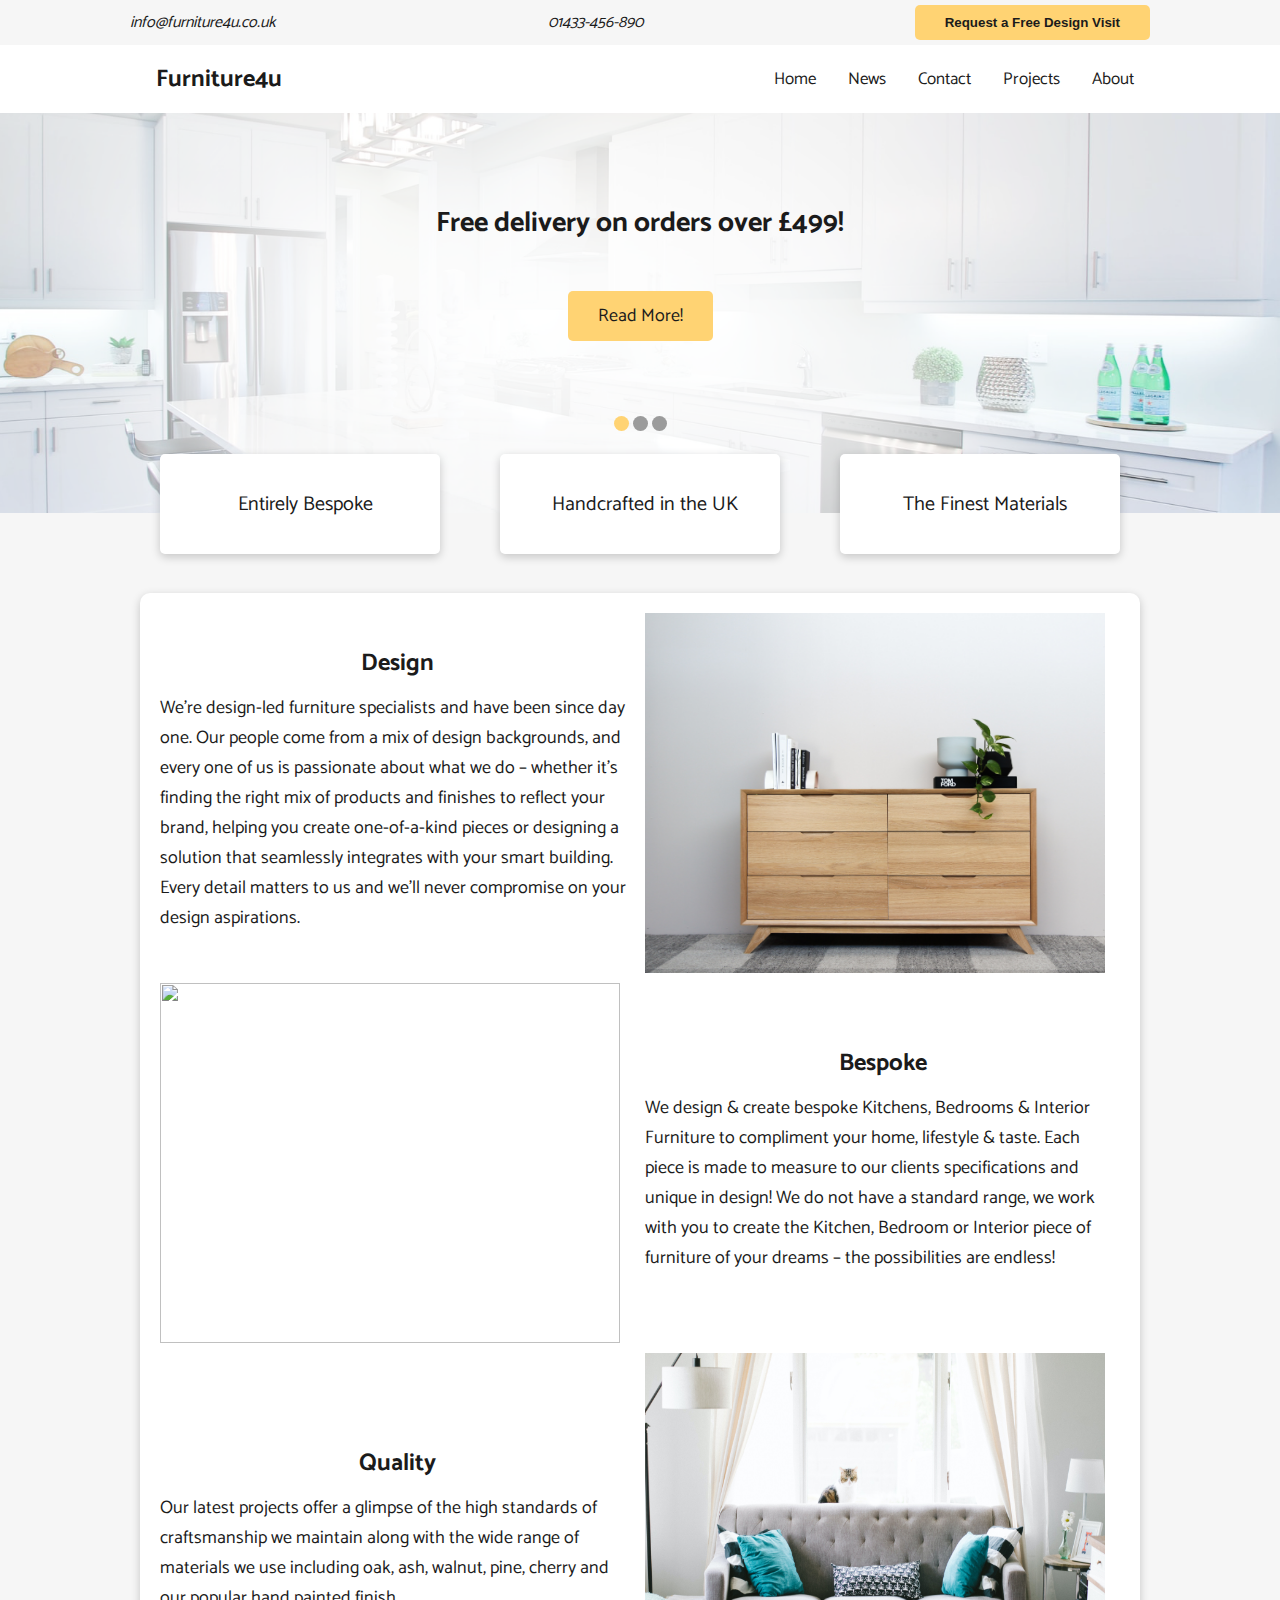
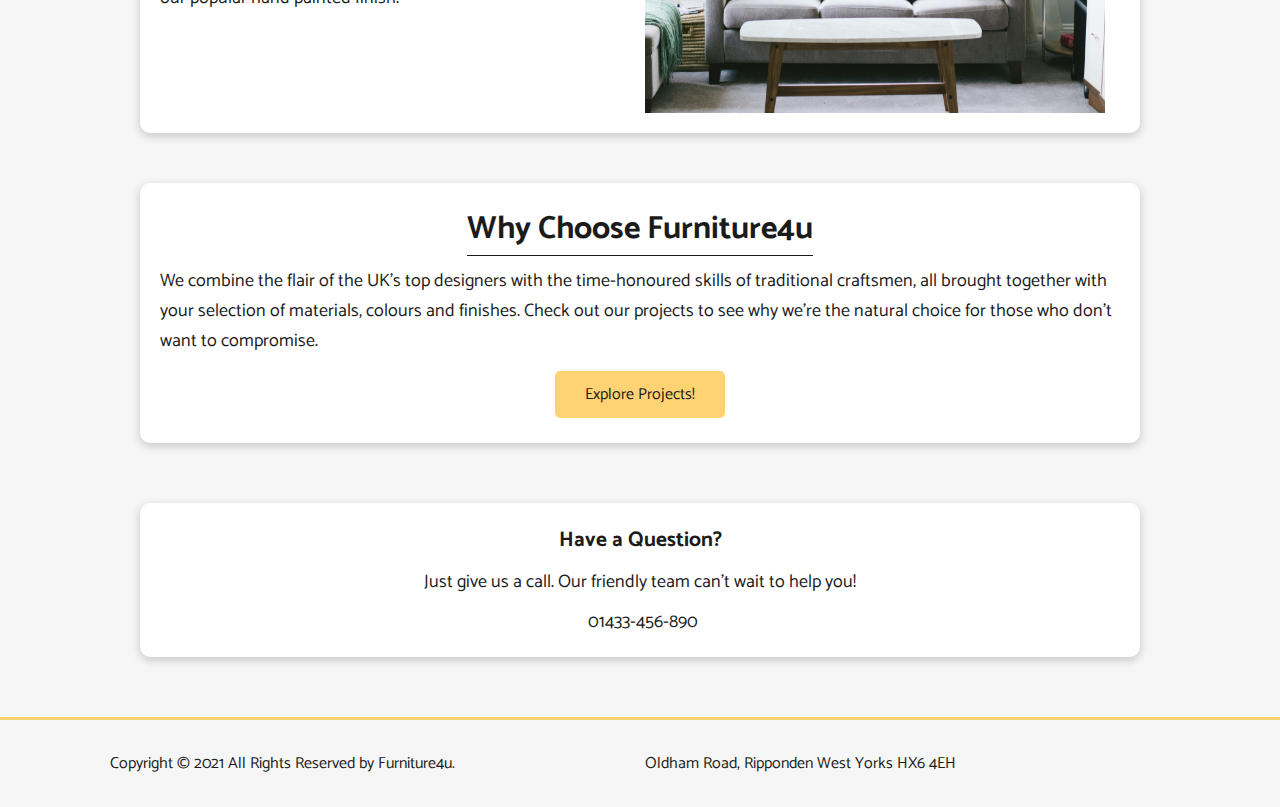
==== index.html @ b1f2aee6 "initial commit" ====
<!DOCTYPE html>
<html lang="en">
<head>
  <meta charset="UTF-8">
  <link rel="stylesheet" href="assets/css/style.css">
  <link rel="stylesheet" href="https://cdnjs.cloudflare.com/ajax/libs/font-awesome/5.15.1/css/all.min.css"
    integrity="sha512-+4zCK9k+qNFUR5X+cKL9EIR+ZOhtIloNl9GIKS57V1MyNsYpYcUrUeQc9vNfzsWfV28IaLL3i96P9sdNyeRssA=="
    crossorigin="anonymous" />
  <meta http-equiv="X-UA-Compatible" content="IE=edge">
  <meta name="viewport" content="width=device-width, initial-scale=1.0">
  <title>Home - Page</title>
</head>
<body>
  <!-- Header -->
  <header id="">
    <div class="subheader">
      <ul class="container flex">
        <li id="email"><i class="fas fa-envelope"><a href="mailto:info@furniture4u.co.uk"> info@furniture4u.co.uk</a></i></li>
        <li><i class="fas fa-phone"><a href="tel:01433-456-890"> 01433-456-890</a></i></li>
        <li><button id="modalBtn" class="btn">Request a Free Design Visit</button></li>
      </ul>
    <!-- Modal -->
    <div class="modal" id="requestVisit">
      <div class="modal-content">
        <span class="closeBtn" id="closeBtn">&times;</span>
          <h1 class="flex">Request a Design Visit</h1>
          <p>Please complete your details below. A member of our team will then be in touch to arrange a suitable time
             to speak to you. Alternatively call us on 01433-456-890.</p>
          <br>
          <form action="action_page.php">
          
            <label for="fname">First Name</label>
            <input type="text" id="fname" name="firstname" placeholder="Your name...">
          
            <label for="lname">Last Name</label>
            <input type="text" id="lname" name="lastname" placeholder="Your last name...">

            <label for="postcode">Postcode</label>
            <input type="text" id="postcode" name="postcode" placeholder="Your postcode...">
          
            <label for="mobile">Mobile Number</label>
            <input type="text" id="mobile" name="mobile" placeholder="Please enter your number...">
          
            <label for="subject">Subject</label>
            <textarea id="subject" name="subject" placeholder="Any additional information..." style="height:70px"></textarea>
          
            <input type="submit" value="Submit">
        
          </form>
      </div>
    </div>
    <!-- Navbar -->
    </div>
    <div class="navbar" id="navbar">
      <div class="container flex">
        <div class="logo flex">
          <i class="fas fa-home orange"></i>
          <p>Furniture4u</p>
        </div>
        <button class="hamburger" id="hamburger">
          <i class="fa fa-bars"></i>
        </button>
        <nav class="topnav" id="topnav">
          <a href="index.html">Home</a>
          <a href="news.html">News</a>
          <a href="contact.html">Contact</a>
          <div class="dropdown">
            <button class="dropbtn">Projects
              <i class="fa fa-caret-down"></i>
            </button>
            <div class="dropdown-content">
              <a href="kitchens.html">Kitchens</a>
              <a href="#">Bedrooms</a>
            </div>
          </div>
          <a href="about.html">About</a>
        </nav>
      </div>
    </div>
  </header>

<!-- Intro -->
  <div class="intro flex column">
    <div class="container slideshow">  

      <div class="mySlides fade text flex column">
        <h1>Free delivery on orders over £499!</h1>
        <a href="#" class="btn">Read More!</a>
      </div>
      <div class="mySlides fade text flex column">
        <h1>Extended 24 months guarantee on any product!</h1>
        <a href="#" class="btn">Read More!</a>
      </div>
      <div class="mySlides fade text flex column">
        <h1>Subscribe to our newsletter and get 10% discount!</h1>
        <a href="#" class="btn">Read More!</a>
      </div>
    </div>
    <div class="dots">
      <span class="dot"></span>
      <span class="dot"></span>
      <span class="dot"></span>
    </div>
    <div class="consultation flex" >
      <div class="consultation-item flex">
        <i class="fas fa-pencil-ruler orange"></i>
        <p>Entirely Bespoke</p>
      </div>
      <div class="consultation-item flex">
        <i class="far fa-flag orange"></i>
        <p>Handcrafted in the UK</p>
      </div>
      <div class="consultation-item flex">
        <i class="far fa-thumbs-up orange"></i>
        <p>The Finest Materials</p>
      </div>
    </div>    
  </div>

<!-- Main -->
  <section class="main">
    <div class="container">
      <div class="grid card">
        <div class="flex column" style="grid-area: item-1">
          <h2>Design</h2>
          <p>We’re design-led furniture specialists and have been since day one. Our people come from a mix of design backgrounds,
          and every one of us is passionate about what we do – whether it’s finding the right mix of products and finishes to
          reflect your brand, helping you create one-of-a-kind pieces or designing a solution that seamlessly integrates with your
          smart building. Every detail matters to us and we’ll never compromise on your design aspirations.</p>
        </div>
        <img style="grid-area: item-2" src="/assets/images/img1.jpg">
        <img style="grid-area: item-3" src="/assets/images/img2.jpg">
        <div class="flex column" style="grid-area: item-4">
          <h2>Bespoke</h2>
          <p>We design & create bespoke Kitchens, Bedrooms & Interior Furniture to compliment your home, lifestyle & taste. Each
          piece is made to measure to our clients specifications and unique in design! We do not have a standard range, we work
          with you to create the Kitchen, Bedroom or Interior piece of furniture of your dreams – the possibilities are endless!</p>
        </div>
        <div class="flex column" style="grid-area: item-5">
          <h2>Quality</h2>
          <p>Our latest projects offer a glimpse of the high standards of craftsmanship we maintain along with the wide range of
          materials we use including oak, ash, walnut, pine, cherry and our popular hand painted finish.</p>
        </div>
        <img style="grid-area: item-6" src="/assets/images/img3.jpg">
      </div>

      <div class="container flex column card">
        <h1>Why Choose Furniture4u</h1>
        <p>We combine the flair of the UK’s top designers with the time-honoured
          skills of traditional craftsmen, all brought together with your selection of materials, colours and finishes. Check
          out our projects
          to see why we're the natural choice for those who don’t want to compromise.</p>
        <a href="#" class="btn">Explore Projects!</a>
      </div>
    </div>
  </section>

<!-- Question -->
  <footer>    
    <div class="container">
      <div class="question card flex column">
        <h3>Have a Question?</h3>
        <p>Just give us a call. Our friendly team can't wait to help you!</p>
        <div class="flex">
          <i class="fas fa-phone orange"></i>
          <a href="tel:01433-456-890">01433-456-890</a>
        </div>
      </div> 
    </div>
    <div class="footer-main">
      <div class="container">
        <p class="copyright-text">Copyright &copy; 2021 All Rights Reserved by Furniture4u.</p>
        <div class="footer-address flex">
          <i class="fas fa-map-marker-alt"></i>
          <p>Oldham Road, Ripponden West Yorks HX6 4EH</p>
        </div>
        <ul class="social-icons flex">
          <li><a class="facebook" href="#"><i class="fab fa-facebook-square"></i></i></a></li>
          <li><a class="twitter" href="#"><i class="fab fa-twitter"></i></a></li>
          <li><a class="instagram" href="#"><i class="fab fa-instagram-square"></i></i></a></li>
        </ul>
      </div>
    </div>
  </footer>

  <script src="assets/js/scripts.js"></script>
</body>
</html>
---- assets/css/style.css ----
@import url("https://fonts.googleapis.com/css2?family=Catamaran:wght@300&family=Roboto+Mono&display=swap");

:root {
  --primary-color: #f6f6f6;
  --white-color: rgb(255, 255, 255);
  --dark-color: rgb(27, 27, 27);
  --orange-color: rgb(255, 211, 115);
}

* {
  box-sizing: border-box;
  padding: 0;
  margin: 0;
}

body {
  font-family: "Catamaran", sans-serif, "Roboto Mono", monospace;
  /* font-family: "Roboto Mono", monospace; */
  color: var(--dark-color);
  /* line-height: 16px; */
}

*,
*:before,
*:after {
  box-sizing: border-box;
}

ul {
  list-style-type: none;
}

a {
  text-decoration: none;
  color: var(--dark-color);
}

p {
  margin: 10px 0;
}

img {
  width: 100%;
}

/* =================Header================= */
header .subheader {
  background-color: var(--primary-color);
  color: var(--dark-color);
  padding: 5px 15px;
}

.subheader .container.flex {
  justify-content: space-between;
}

.subheader .btn {
  margin: 0px;
  color: var(--dark-color);
  font-weight: 600;
}

/* Modal */

.modal {
  display: none;
  position: fixed;
  z-index: 1;
  left: 0;
  top: 0;
  height: 100%;
  width: 100%;
  overflow: auto;
  background-color: rgba(0, 0, 0, 0.5);
}

.modal-content {
  position: relative;
  background-color: var(--primary-color);
  margin: 20% auto;
  padding: 20px;
  width: 60%;
  box-shadow: 0 5px 8px 0 rgba(0, 0, 0, 0.2), 0 7px 20px 0 rgba(0, 0, 0, 0.3);
  animation-name: modalOpen;
  animation-duration: 0.8s;
}

.modal-content h1 {
  border-bottom: 3px solid var(--orange-color);
}

.closeBtn {
  position: absolute;
  color: var(--dark-color);
  float: right;
  font-size: 30px;
  top: 5px;
  right: 20px;
}

.closeBtn:hover,
.closeBtn:focus {
  color: #000;
  cursor: pointer;
  font-weight: 600;
}

input[type="text"],
select,
textarea {
  width: 100%;
  padding: 12px;
  border: 1px solid #ccc;
  border-radius: 4px;
  box-sizing: border-box;
  margin-top: 6px;
  margin-bottom: 16px;
  resize: vertical;
}

input[type="submit"] {
  background-color: var(--orange-color);
  color: var(--dark-color);
  padding: 12px 20px;
  border: none;
  border-radius: 4px;
  cursor: pointer;
}

input[type="submit"]:hover {
  background-color: rgb(255, 189, 91);
}

@keyframes modalOpen {
  from {
    opacity: 0;
  }
  to {
    opacity: 1;
  }
}

/* =================Navbar================= */
.navbar {
  background-color: var(--white-color);
  text-align: center;
}
.logo {
  font-size: 24px;
  font-weight: 700;
  padding: 0 16px;
}

.logo i {
  margin-right: 10px;
}

.navbar .container.flex {
  justify-content: space-between;
}

.hamburger {
  background: none;
  display: none;
  border: 0px;
  color: var(--light-color);
  font-size: 20px;
  cursor: pointer;
  padding-right: 10px;
}

.topnav {
  display: flex;
  overflow: hidden;
}

.navbar a {
  color: var(--light-color);
  display: block;
}

.navbar .flex {
  position: relative;
  justify-content: space-between;
  flex-wrap: wrap;
}

.topnav a {
  float: left;
  display: block;
  padding: 20px 16px;
  font-size: 17px;
  color: var(--dark-color);
}

.dropdown {
  float: left;
  overflow: hidden;
}

.dropdown .dropbtn {
  font-size: 17px;
  border: none;
  outline: none;
  padding: 20px 16px;
  color: var(--dark-color);
  background-color: inherit;
  font-family: inherit;
  margin: 0;
}

.dropdown-content {
  display: none;
  position: absolute;
  background-color: var(--primary-color);
  color: var(--dark-color);
  min-width: 160px;
  box-shadow: 0px 8px 16px 0px rgba(0, 0, 0, 0.2);
  z-index: 1;
}

.dropdown-content a {
  float: none;
  color: black;
  padding: 12px 16px;
  text-decoration: none;
  display: block;
  text-align: left;
}

.topnav a:hover,
.dropdown:hover .dropbtn {
  background-color: var(--orange-color);
}

.dropdown-content a:hover {
  background-color: rgb(255, 189, 91);
}

.dropdown:hover .dropdown-content {
  display: block;
}

/* The sticky class is added to the navbar with JS when it reaches its scroll position */
.sticky {
  position: fixed;
  top: 0;
  width: 100%;
  z-index: 1;
}

/* Add some top padding to the page content to prevent sudden quick movement (as the navigation bar gets a new position at the top of the page (position:fixed and top:0) */
.sticky + .content {
  padding-top: 60px;
}

/* =================Intro================= */

.intro {
  display: flex;
  justify-content: center;
  width: 100%;
  /* height: 100vh; */
  height: 400px;
  position: relative;
  background: url("../images/furniture4u.png") center no-repeat;
  -webkit-background-size: cover;
  background-size: cover;
}

.mySlides {
  margin-top: 20px;
  display: none;
}

.mySlides .btn {
  font-size: 18px;
}

.mySlides h1 {
  font-size: 28px;
  margin-bottom: 40px;
  color: var(--dark-color);
}

/* Slideshow container */
.container.slideshow {
  position: relative;
  margin: 100px;
}

/* Caption text */
.text {
  color: var(--dark-color);
  font-size: 24px;
  padding: 8px 12px;
  bottom: 8px;
  text-align: center;
  justify-content: center;
}

/* The dots/bullets/indicators */
.dots {
  position: absolute;
  display: flex;
  padding-top: 220px;
}
.dot {
  height: 15px;
  width: 15px;
  margin: 0 2px;
  background-color: #9b9b9b;
  border-radius: 50%;
  display: inline-block;
  transition: background-color 0.6s ease;
}

.active {
  background-color: var(--orange-color);
}

/* Fading animation */
.fade {
  -webkit-animation-name: fade;
  -webkit-animation-duration: 1.5s;
  animation-name: fade;
  animation-duration: 1.5s;
}

@-webkit-keyframes fade {
  from {
    opacity: 0.4;
  }
  to {
    opacity: 1;
  }
}

@keyframes fade {
  from {
    opacity: 0.4;
  }
  to {
    opacity: 1;
  }
}

.consultation.flex .consultation-item {
  /* background-color: var(--primary-color); */
  background: var(--white-color);
  width: 280px;
  height: 100px;
  margin: 0px 30px;
  border-radius: 5px;
  box-shadow: 0 3px 10px rgba(0, 0, 0, 0.2);
  font-size: 20px;
}

.consultation.flex .consultation-item i {
  margin-right: 10px;
}

/* Main */
.main {
  background: var(--primary-color);
  padding: 70px 0px;
}

.main h1 {
  border-bottom: 1px solid var(--dark-color);
}

.main p {
  font-size: 18px;
}

.main img {
  width: 460px;
  height: 360px;
}

.main .container.flex.column {
  margin-top: 50px;
}

.main .grid {
  grid-template-columns: repeat(2, 1fr);
  grid-template-areas:
    "item-1 item-2"
    "item-3 item-4"
    "item-5 item-6";
}

/* Footer */
footer {
  background: var(--primary-color);
  padding-top: 0px;
}

footer .container {
  padding-bottom: 50px;
}
.question.card {
  font-size: 18px;
  margin-top: -20px;
}

footer .orange {
  margin-right: 5px;
}

.footer-main {
  background: var(--primary-color);
  border-top: 3px solid var(--orange-color);
  font-size: 16px;
}

.footer-main .container {
  display: flex;
  justify-content: space-between;
  padding: 20px;
}

.social-icons a {
  color: var(--dark-color);
  font-size: 24px;
  margin-left: 10px;
}

.footer-address i {
  color: var(--dark-color);
  margin-right: 5px;
}
/* =================Contact================= */
.secondary {
  background: var(--primary-color);
}

.secondary .container {
  padding: 60px 0px;
}
/* =================About================= */
.secondary .about-img {
  max-height: 600px;
  border-radius: 10px;
}
/* =================Projects================= */

.proj-p {
  max-width: 600px;
  text-align: center;
  margin: auto;
  padding: 20px;
}
/* =================Utilities================= */
.container {
  max-width: 1100px;
  margin: 0 auto;
  padding: 0px 40px;
}

.flex {
  display: flex;
  justify-content: center;
  align-items: center;
}

.column {
  flex-direction: column;
}

.grid {
  display: grid;
  gap: 10px;
  grid-template-columns: repeat(2, 1fr);
  justify-content: center;
  align-items: center;
}

.card {
  background-color: var(--white-color);
  color: var(--dark-color);
  border-radius: 10px;
  box-shadow: 0 3px 10px rgba(0, 0, 0, 0.2);
  padding: 20px;
  margin: 10px;
}

.btn {
  display: inline-block;
  padding: 10px 30px;
  cursor: pointer;
  background: var(--orange-color);
  color: var(--dark-color);
  border: none;
  border-radius: 5px;
  margin: 5px 0px;
}

.btn:hover {
  transform: scale(0.98);
}

.orange {
  color: var(--orange-color);
}

.border-bot {
  border-bottom: 3px solid var(--orange-color);
}
/* ======================Small screens, laptops.====================== */
@media (max-width: 1024px) {
  .main .grid {
    grid-template-columns: repeat(1, 1fr);
    grid-template-areas:
      "item-1"
      "item-2"
      "item-4"
      "item-3"
      "item-5"
      "item-6";
  }
  .main img {
    width: 650px;
    justify-self: center;
  }

  .consultation.flex .consultation-item {
    background: var(--white-color);
    width: 230px;
    height: 80px;
    margin: 0px 10px;
    border-radius: 5px;
    box-shadow: 0 3px 10px rgba(0, 0, 0, 0.2);
    font-size: 20px;
  }
}

/* ==================Tablets and under=============== */
@media (max-width: 768px) {
  /* Navbar */

  .topnav {
    display: none;
    flex-direction: column;
    width: 100%;
  }

  .topnav.show {
    display: flex;
    align-items: flex-end;
    line-height: 5px;
  }

  .topnav.show .dropdown {
    line-height: 5px;
    padding: 5px;
  }

  .topnav.show .dropdown .dropbtn {
    line-height: 5px;
    padding: 5px;
    margin: 0px;
  }

  .hamburger {
    display: block;
  }

  #email {
    display: none;
  }

  .intro {
    display: none;
  }

  .main img {
    height: 260px;
    width: 350px;
    justify-self: center;
  }
}

/* ======================Mobiles====================== */
@media (max-width: 500px) {
  .container {
    padding: 0px 5px;
  }
  .subheader .btn {
    padding: 10px 8px;
    margin-left: 6px;
  }
  .main {
    background: var(--white-color);
  }
  .main .card {
    box-shadow: none;
  }
  footer {
    background: var(--white-color);
  }
  .contact-inner.flex {
    flex-direction: column;
  }
}
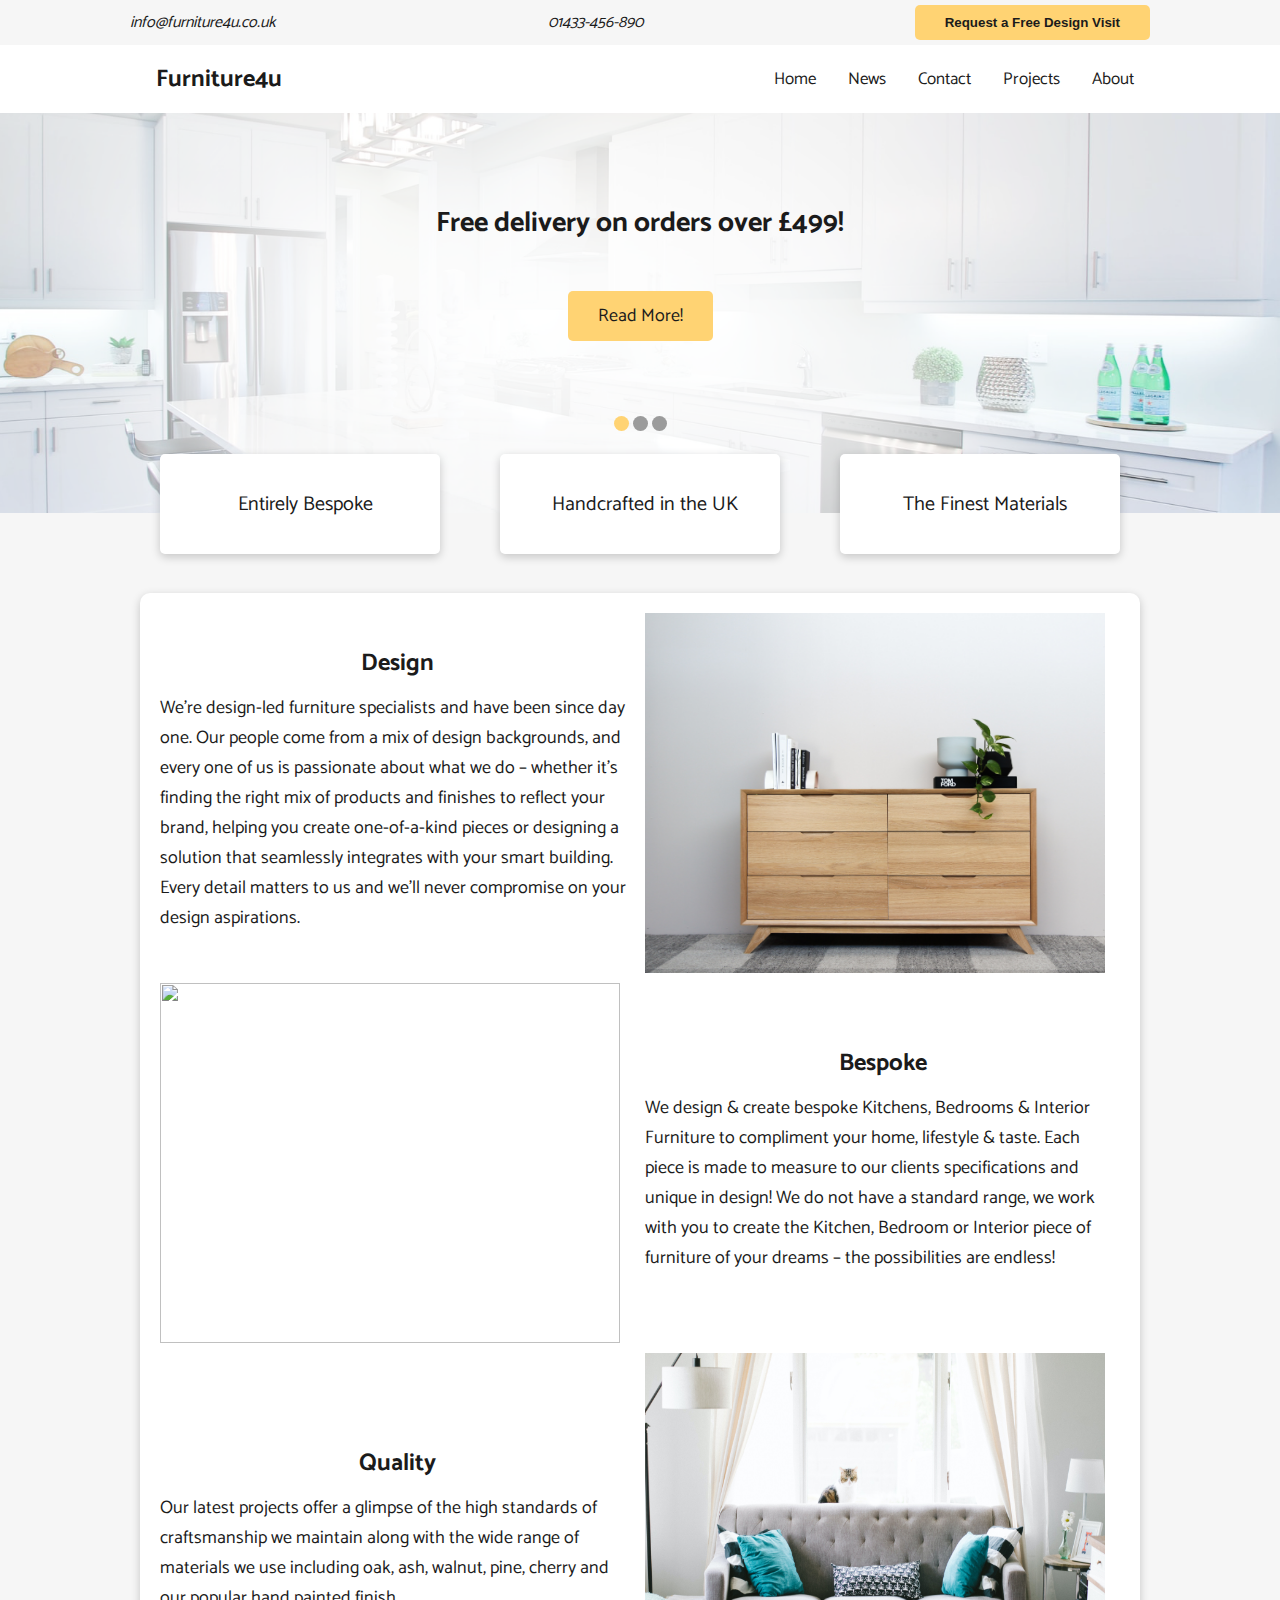
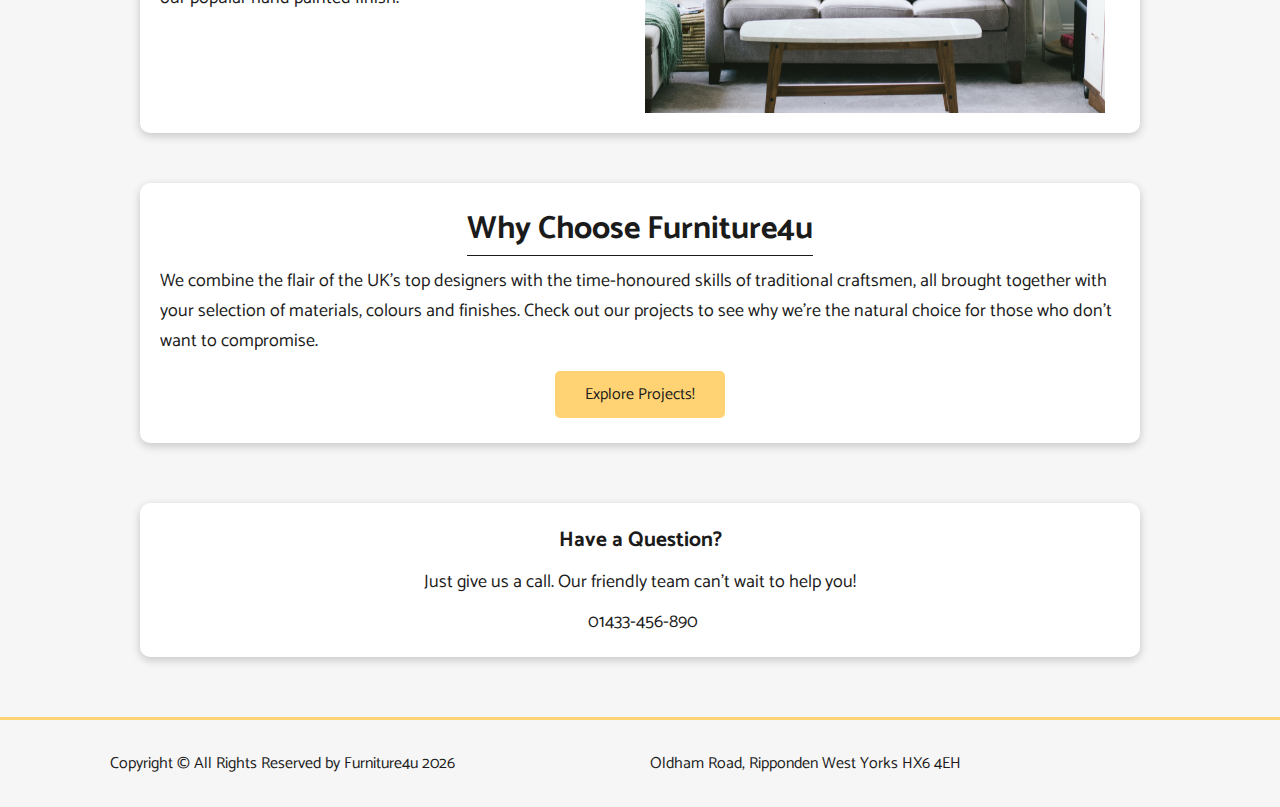
==== commit 19611497: "bedrooms added" ====
--- a/index.html
+++ b/index.html
@@ -70,7 +70,7 @@
             </button>
             <div class="dropdown-content">
               <a href="kitchens.html">Kitchens</a>
-              <a href="#">Bedrooms</a>
+              <a href="bedrooms.html">Bedrooms</a>
             </div>
           </div>
           <a href="about.html">About</a>
@@ -85,15 +85,15 @@
 
       <div class="mySlides fade text flex column">
         <h1>Free delivery on orders over £499!</h1>
-        <a href="#" class="btn">Read More!</a>
+        <a href="news.html" class="btn">Read More!</a>
       </div>
       <div class="mySlides fade text flex column">
         <h1>Extended 24 months guarantee on any product!</h1>
-        <a href="#" class="btn">Read More!</a>
+        <a href="news.html" class="btn">Read More!</a>
       </div>
       <div class="mySlides fade text flex column">
         <h1>Subscribe to our newsletter and get 10% discount!</h1>
-        <a href="#" class="btn">Read More!</a>
+        <a href="news.html" class="btn">Read More!</a>
       </div>
     </div>
     <div class="dots">
@@ -169,15 +169,15 @@
     </div>
     <div class="footer-main">
       <div class="container">
-        <p class="copyright-text">Copyright &copy; 2021 All Rights Reserved by Furniture4u.</p>
+        <p class="copyright-text" id="footerYear">Copyright &copy; All Rights Reserved by Furniture4u </p>
         <div class="footer-address flex">
           <i class="fas fa-map-marker-alt"></i>
           <p>Oldham Road, Ripponden West Yorks HX6 4EH</p>
         </div>
         <ul class="social-icons flex">
-          <li><a class="facebook" href="#"><i class="fab fa-facebook-square"></i></i></a></li>
-          <li><a class="twitter" href="#"><i class="fab fa-twitter"></i></a></li>
-          <li><a class="instagram" href="#"><i class="fab fa-instagram-square"></i></i></a></li>
+          <li><a class="facebook" href="https://www.facebook.com/"><i class="fab fa-facebook-square"></i></i></a></li>
+          <li><a class="twitter" href="https://www.twitter.com/"><i class="fab fa-twitter"></i></a></li>
+          <li><a class="instagram" href="https://www.instagram.com/"><i class="fab fa-instagram-square"></i></i></a></li>
         </ul>
       </div>
     </div>
--- a/assets/css/style.css
+++ b/assets/css/style.css
@@ -400,6 +400,10 @@
 footer .container {
   padding-bottom: 50px;
 }
+
+.footer-address i {
+  margin-left: 10px;
+}
 .question.card {
   font-size: 18px;
   margin-top: -20px;
